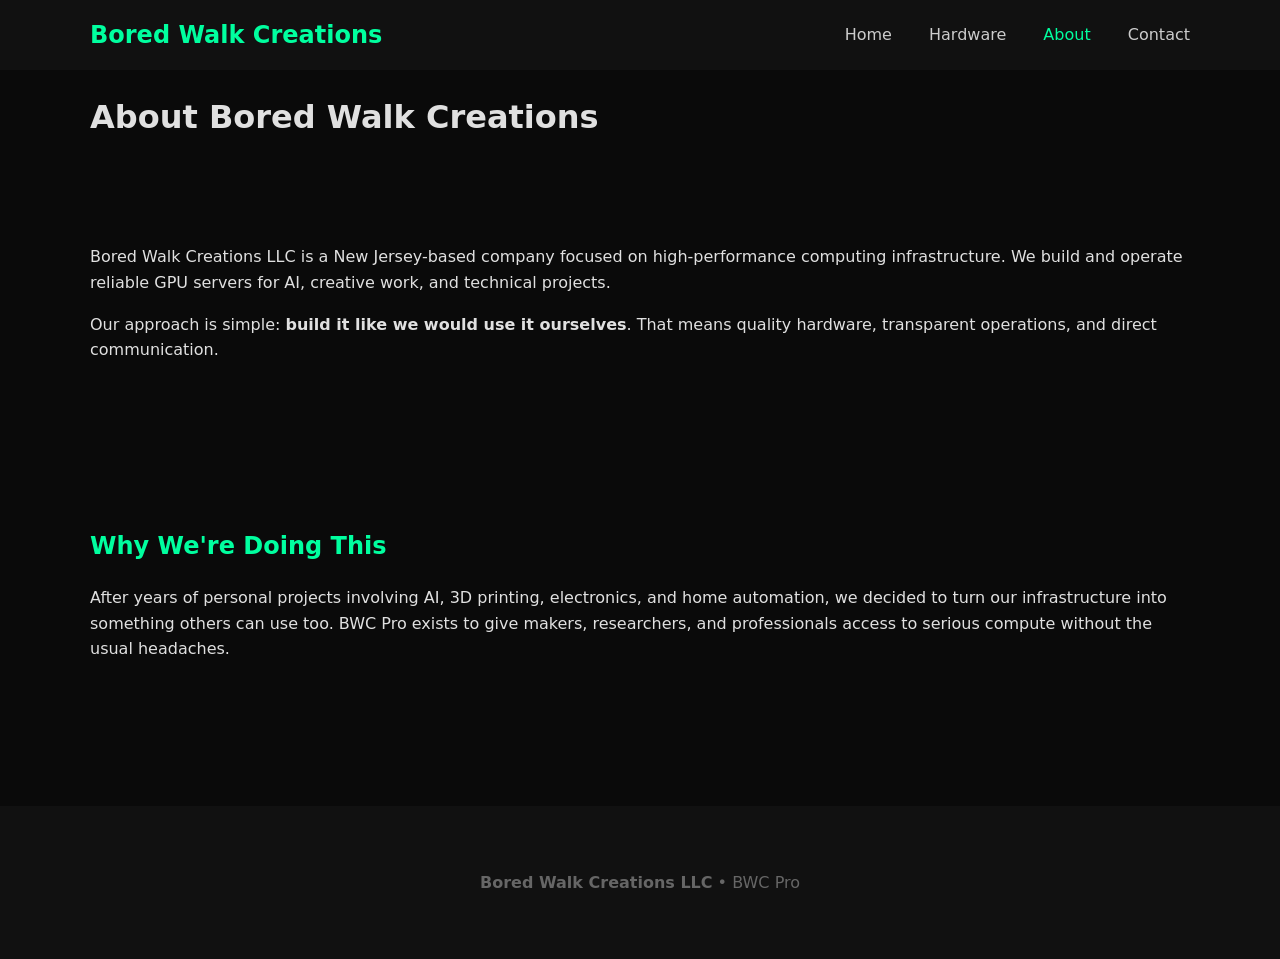
==== about.html @ a31a8cef "Convert to multi-page professional site (Home, Hardware, About, Contact + shared CSS)" ====
<!DOCTYPE html>
<html lang="en">
<head>
    <meta charset="UTF-8">
    <meta name="viewport" content="width=device-width, initial-scale=1.0">
    <title>About | Bored Walk Creations</title>
    <link rel="stylesheet" href="css/style.css">
</head>
<body>
    <nav>
        <div class="nav-container">
            <a href="index.html" class="logo">Bored Walk Creations</a>
            <div class="nav-links">
                <a href="index.html">Home</a>
                <a href="hardware.html">Hardware</a>
                <a href="about.html" class="active">About</a>
                <a href="contact.html">Contact</a>
            </div>
        </div>
    </nav>

    <div class="container">
        <h1>About Bored Walk Creations</h1>
        
        <div class="section">
            <p>Bored Walk Creations LLC is a New Jersey-based company focused on high-performance computing infrastructure. We build and operate reliable GPU servers for AI, creative work, and technical projects.</p>
            
            <p>Our approach is simple: <strong>build it like we would use it ourselves</strong>. That means quality hardware, transparent operations, and direct communication.</p>
        </div>

        <div class="section">
            <h2>Why We're Doing This</h2>
            <p>After years of personal projects involving AI, 3D printing, electronics, and home automation, we decided to turn our infrastructure into something others can use too. BWC Pro exists to give makers, researchers, and professionals access to serious compute without the usual headaches.</p>
        </div>
    </div>

    <footer>
        <div class="container">
            <p><strong>Bored Walk Creations LLC</strong> • BWC Pro</p>
        </div>
    </footer>
</body>
</html>
---- css/style.css ----
/* Bored Walk Creations - Professional Dark Theme */
:root {
    --accent: #00ff9f;
    --dark: #0a0a0a;
    --card: #111111;
}

body {
    margin: 0;
    padding: 0;
    font-family: 'Segoe UI', system-ui, -apple-system, sans-serif;
    background: var(--dark);
    color: #e0e0e0;
    line-height: 1.6;
}

.container {
    max-width: 1100px;
    margin: 0 auto;
    padding: 0 1.5rem;
}

/* Navigation */
nav {
    background: #111;
    padding: 1rem 0;
    position: sticky;
    top: 0;
    z-index: 100;
}

.nav-container {
    max-width: 1100px;
    margin: 0 auto;
    padding: 0 1.5rem;
    display: flex;
    justify-content: space-between;
    align-items: center;
}

.logo {
    font-size: 1.5rem;
    font-weight: 700;
    color: var(--accent);
    text-decoration: none;
}

.nav-links a {
    color: #ccc;
    text-decoration: none;
    margin-left: 2rem;
    font-weight: 500;
}

.nav-links a:hover,
.nav-links a.active {
    color: var(--accent);
}

/* Hero */
.hero {
    text-align: center;
    padding: 5rem 0;
    background: linear-gradient(145deg, #111, #0a0a0a);
}

.hero h1 {
    font-size: 3.5rem;
    margin: 0 0 1rem;
    background: linear-gradient(90deg, var(--accent), #00ccff);
    -webkit-background-clip: text;
    -webkit-text-fill-color: transparent;
}

.tagline {
    font-size: 1.5rem;
    color: #aaa;
    margin: 0;
}

.subtitle {
    font-size: 1.2rem;
    color: #888;
    margin: 1rem 0 2rem;
}

/* Buttons */
.btn {
    display: inline-block;
    padding: 14px 36px;
    border-radius: 50px;
    font-weight: 700;
    text-decoration: none;
    transition: all 0.2s ease;
}

.btn-primary {
    background: var(--accent);
    color: #000;
}

.btn-primary:hover {
    transform: translateY(-2px);
    box-shadow: 0 10px 25px rgba(0, 255, 159, 0.3);
}

/* Sections & Cards */
.section {
    padding: 4rem 0;
}

h2 {
    color: var(--accent);
}

.grid {
    display: grid;
    grid-template-columns: repeat(auto-fit, minmax(280px, 1fr));
    gap: 1.5rem;
    margin-top: 2rem;
}

.card {
    background: var(--card);
    padding: 2rem;
    border-radius: 16px;
    border: 1px solid #222;
}

/* Footer */
footer {
    background: #111;
    padding: 3rem 0;
    text-align: center;
    color: #666;
    margin-top: 4rem;
}

.lead {
    font-size: 1.2rem;
    color: #ccc;
}
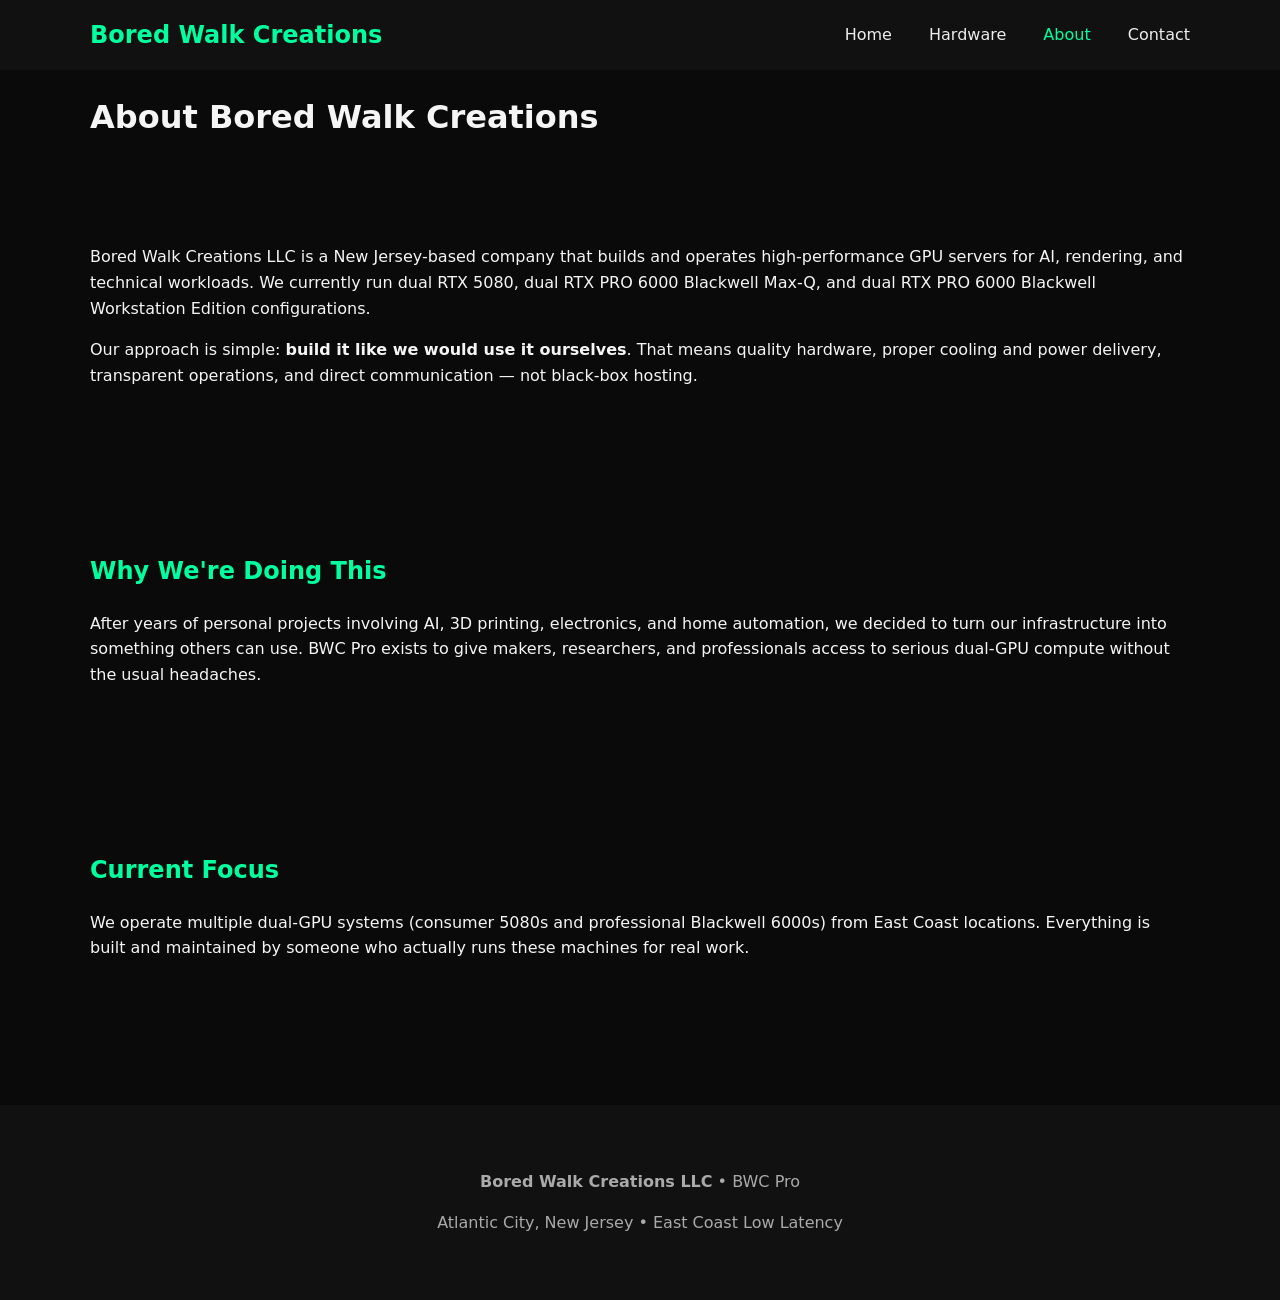
==== commit c9d3c292: "Update About and Contact pages + refine performance specs for current dual fleet" ====
--- a/about.html
+++ b/about.html
@@ -4,6 +4,7 @@
     <meta charset="UTF-8">
     <meta name="viewport" content="width=device-width, initial-scale=1.0">
     <title>About | Bored Walk Creations</title>
+    <link rel="icon" href="/favicon.svg" type="image/svg+xml">
     <link rel="stylesheet" href="css/style.css">
 </head>
 <body>
@@ -23,20 +24,26 @@
         <h1>About Bored Walk Creations</h1>
         
         <div class="section">
-            <p>Bored Walk Creations LLC is a New Jersey-based company focused on high-performance computing infrastructure. We build and operate reliable GPU servers for AI, creative work, and technical projects.</p>
+            <p>Bored Walk Creations LLC is a New Jersey-based company that builds and operates high-performance GPU servers for AI, rendering, and technical workloads. We currently run dual RTX 5080, dual RTX PRO 6000 Blackwell Max-Q, and dual RTX PRO 6000 Blackwell Workstation Edition configurations.</p>
             
-            <p>Our approach is simple: <strong>build it like we would use it ourselves</strong>. That means quality hardware, transparent operations, and direct communication.</p>
+            <p>Our approach is simple: <strong>build it like we would use it ourselves</strong>. That means quality hardware, proper cooling and power delivery, transparent operations, and direct communication — not black-box hosting.</p>
         </div>
 
         <div class="section">
             <h2>Why We're Doing This</h2>
-            <p>After years of personal projects involving AI, 3D printing, electronics, and home automation, we decided to turn our infrastructure into something others can use too. BWC Pro exists to give makers, researchers, and professionals access to serious compute without the usual headaches.</p>
+            <p>After years of personal projects involving AI, 3D printing, electronics, and home automation, we decided to turn our infrastructure into something others can use. BWC Pro exists to give makers, researchers, and professionals access to serious dual-GPU compute without the usual headaches.</p>
+        </div>
+
+        <div class="section">
+            <h2>Current Focus</h2>
+            <p>We operate multiple dual-GPU systems (consumer 5080s and professional Blackwell 6000s) from East Coast locations. Everything is built and maintained by someone who actually runs these machines for real work.</p>
         </div>
     </div>
 
     <footer>
         <div class="container">
             <p><strong>Bored Walk Creations LLC</strong> • BWC Pro</p>
+            <p>Atlantic City, New Jersey • East Coast Low Latency</p>
         </div>
     </footer>
 </body>
--- a/css/style.css
+++ b/css/style.css
@@ -10,7 +10,7 @@
     padding: 0;
     font-family: 'Segoe UI', system-ui, -apple-system, sans-serif;
     background: var(--dark);
-    color: #e0e0e0;
+    color: #f5f5f5;
     line-height: 1.6;
 }
 
@@ -46,7 +46,7 @@
 }
 
 .nav-links a {
-    color: #ccc;
+    color: #eeeeee;
     text-decoration: none;
     margin-left: 2rem;
     font-weight: 500;
@@ -74,14 +74,8 @@
 
 .tagline {
     font-size: 1.5rem;
-    color: #aaa;
+    color: #f5f5f5;
     margin: 0;
-}
-
-.subtitle {
-    font-size: 1.2rem;
-    color: #888;
-    margin: 1rem 0 2rem;
 }
 
 /* Buttons */
@@ -127,16 +121,15 @@
     border: 1px solid #222;
 }
 
+.card p {
+    color: #eeeeee;
+}
+
 /* Footer */
 footer {
     background: #111;
     padding: 3rem 0;
     text-align: center;
-    color: #666;
+    color: #aaa;
     margin-top: 4rem;
-}
-
-.lead {
-    font-size: 1.2rem;
-    color: #ccc;
 }
